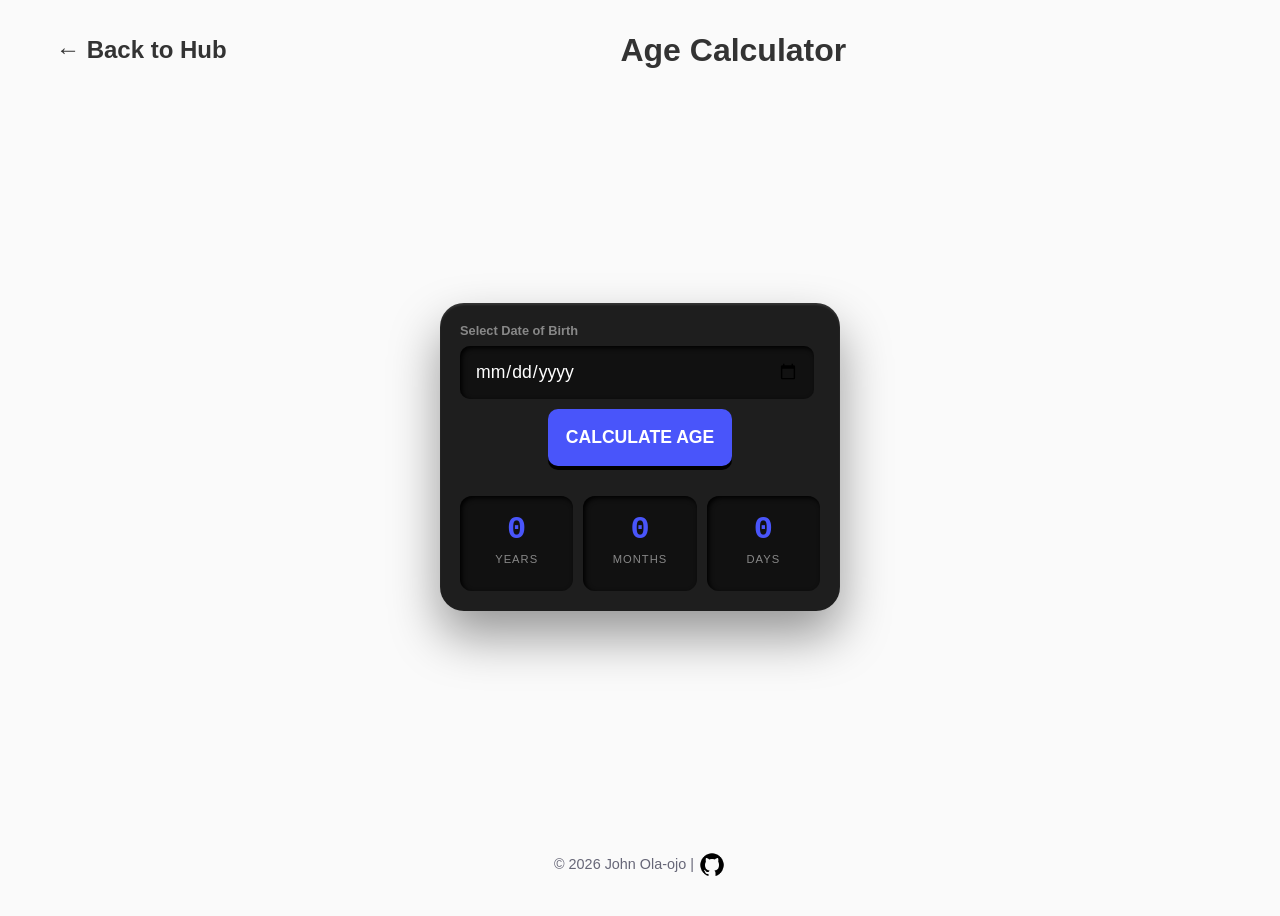
==== projects/calculators/age.html @ 89c8439b "Completed the calculator section" ====
<!DOCTYPE html>
<html lang="en">
  <head>
    <meta charset="UTF-8" />
    <meta name="viewport" content="width=device-width, initial-scale=1.0" />
    <link
      rel="apple-touch-icon"
      sizes="180x180"
      href="../../assets/icons/apple-touch-icon.png"
    />
    <link
      rel="icon"
      type="image/png"
      sizes="32x32"
      href="../../assets/icons/favicon-32x32.png"
    />
    <link
      rel="icon"
      type="image/png"
      sizes="16x16"
      href="../../assets/icons/favicon-16x16.png"
    />
    <link rel="manifest" href="/site.webmanifest" />
    <title>Age Calculator | Time Tool</title>
    <link rel="stylesheet" href="../../CSS/calc-style.css" />
  </head>
  <body>
    <header class="calc-header">
      <a href="hub.html" class="back-link">← Back to Hub</a>
      <h1>Age Calculator</h1>
    </header>

    <main class="calc-container">
      <div class="calculator-box age-box">
        <div class="input-group">
          <label>Select Date of Birth</label>
          <input type="date" id="dob-input" />
        </div>

        <button class="btn-main-action" onclick="calculateAge()">
          CALCULATE AGE
        </button>

        <div class="age-result-area">
          <div class="age-unit">
            <span id="years-res">0</span>
            <p>Years</p>
          </div>
          <div class="age-unit">
            <span id="months-res">0</span>
            <p>Months</p>
          </div>
          <div class="age-unit">
            <span id="days-res">0</span>
            <p>Days</p>
          </div>
        </div>
      </div>
    </main>

    <footer>
      <p>
        © 2026 John Ola-ojo |
        <a
          href="https://github.com/johnolaojo4/Interactive-Portfolio-Hub.git"
          target="_blank"
          class="github-link"
          ><img src="/assets/icons/github.png" alt="View on GitHub"
        /></a>
      </p>
    </footer>
    <script src="../../JS/script.js"></script>
    <script src="../../JS/age-script.js"></script>
  </body>
</html>
---- CSS/calc-style.css ----
:root {
  --primary-blue: #4955fa;
  --calc-bg: #1e1e1e;
  --screen-bg: #0d0d0d;
  --btn-gray: #333333;
  --btn-hover: #444444;
}

body {
  background-color: #fafafa;
  font-family: "Inter", sans-serif;
  display: flex;
  flex-direction: column;
  min-height: 100dvh;
}

.calc-header {
  display: flex;
  align-items: center;
  padding: 20px 40px;
  width: 100%;
  box-sizing: border-box;
}

.calc-header h1 {
  flex: 1;
  text-align: center;
  margin: 0;
  font-size: 2rem;
  color: #333;
}

.calc-header a {
  text-decoration: none;
  color: #333;
  font-weight: 600;
  font-size: 1.5rem;
  padding: 8px;
  transition: background-color 0.2s ease;
}

.calc-header a:hover {
  background-color: #e5e5e5;
}

.calc-container {
  flex: 1;
  display: flex;
  justify-content: center;
  align-items: center;
  padding: 20px;
}

.calculator-box {
  width: 100%; 
  max-width: 360px; 
  background: var(--calc-bg);
  padding: 20px;
  border-radius: 24px;
  box-shadow: 0 25px 50px rgba(0, 0, 0, 0.4),
    inset 0 2px 2px rgba(255, 255, 255, 0.1);
}

/* The Digital Screen */
.calc-display {
  background: var(--screen-bg);
  padding: 20px;
  text-align: right;
  border-radius: 12px;
  margin-bottom: 25px;
  box-shadow: inset 0 4px 10px rgba(0, 0, 0, 0.5);
  border: 1px solid #333;
}

#previous-op {
  color: #667;
  font-size: 0.9rem;
  height: 1.2rem;
  margin-bottom: 5px;
  font-family: "Courier New", monospace;
}

#result {
  width: 100%;
  background: none;
  border: none;
  color: #00ff88;
  font-size: 2.2rem;
  text-align: right;
  outline: none;
  font-family: "Courier New", monospace;
}

/* Button Layout */
.calc-buttons {
  display: grid;
  grid-template-columns: repeat(4, 1fr);
  gap: 12px;
}

button {
  padding: 18px 0;
  border-radius: 10px;
  border: none;
  background: var(--btn-gray);
  color: white;
  font-size: 1.1rem;
  font-weight: 600;
  cursor: pointer;
  transition: all 0.2s ease;
  box-shadow: 0 4px #000;
}

button:hover {
  background: var(--btn-hover);
  transform: translateY(1px);
  box-shadow: 0 3px #000;
}

button:active {
  transform: translateY(4px);
  box-shadow: 0 0 #000;
}

.btn-op {
  color: var(--primary-blue);
  background: #2a2a2a;
}

.btn-sci {
  background: #252525;
  font-size: 0.85rem;
  color: #999;
  text-transform: uppercase;
}

.btn-util {
  background: #c0392b;
}

.btn-equal {
  background: var(--primary-blue);
  grid-row: span 2;
  height: 100%;
}

.span-two {
  grid-column: span 2;
}

footer {
  justify-content: center;
  display: flex;
  text-align: center;
  padding: 15px 0;
  font-size: 0.9rem;
  color: #667;
}

footer p a {
  text-decoration: none;
  color: #667;
}

/* GitHub Icon Link */
.github-link img {
  width: 28px;
  height: 28px;
  vertical-align: middle;
  transition: transform 0.2s ease;
}

.github-link img:hover {
  transform: scale(1.2);
}

/* BMI Calculator Styling */
.bmi-box {
  display: flex;
  flex-direction: column;
  gap: 20px;
}

.input-group {
  text-align: left;
}

.input-group label {
  display: block;
  color: #888;
  margin-bottom: 8px;
  font-size: 0.8rem;
  font-weight: bold;
}

.input-group input {
  width: 90%;
  padding: 15px;
  border-radius: 10px;
  border: none;
  background: #111;
  color: var(--primary-blue);
  font-size: 1.1rem;
  outline: none;
  box-shadow: inset 2px 2px 5px #000;
}

.btn-main-action {
  background: var(--primary-blue);
  color: white;
  padding: 18px;
  border-radius: 10px;
  font-weight: bold;
  cursor: pointer;
  box-shadow: 0 4px #000;
}

.bmi-result-area {
  margin-top: 10px;
  padding: 20px;
  background: #111;
  border-radius: 12px;
  text-align: center;
}

#bmi-score {
  font-size: 3rem;
  color: var(--primary-blue);
  font-weight: 900;
}

/* BMI Calculator Styling End*/

/* Age Calculator Styling */
.age-box {
  text-align: center;
}

.age-result-area {
  display: flex;
  justify-content: space-between;
  margin-top: 30px;
  gap: 10px;
}

.age-unit {
  background: #111;
  flex: 1;
  padding: 15px 5px;
  border-radius: 12px;
  box-shadow: inset 2px 2px 5px #000;
  transition: transform 0.3s ease;
}

.age-unit:hover {
  transform: scale(1.05);
}

.age-unit span {
  display: block;
  font-size: 2rem;
  font-weight: 900;
  color: var(--primary-blue);
  font-family: "Courier New", monospace;
}

.age-unit p {
  font-size: 0.7rem;
  color: #888;
  text-transform: uppercase;
  margin-top: 5px;
  letter-spacing: 1px;
}

#dob-input {
  width: 90%;
  padding: 15px;
  border-radius: 10px;
  border: none;
  background: #111;
  color: #fff;
  font-family: "Inter", sans-serif;
  outline: none;
  margin-bottom: 10px;
  cursor: pointer;
}

#dob-input::-webkit-calendar-picker-indicator {
  filter: invert(34%) sepia(90%) border-radius(50%) saturate(4000%)
    hue-rotate(230deg);
}
/* Age Calculator Styling End*/

@media (max-width: 480px) {
  .calc-header {
    padding: 10px 20px;
  }
  .calc-header h1 {
    font-size: 1.5rem;
  }
  .calculator-box {
    padding: 15px;
    border-radius: 15px;
  }
  #result {
    font-size: 1.8rem;
  }
}
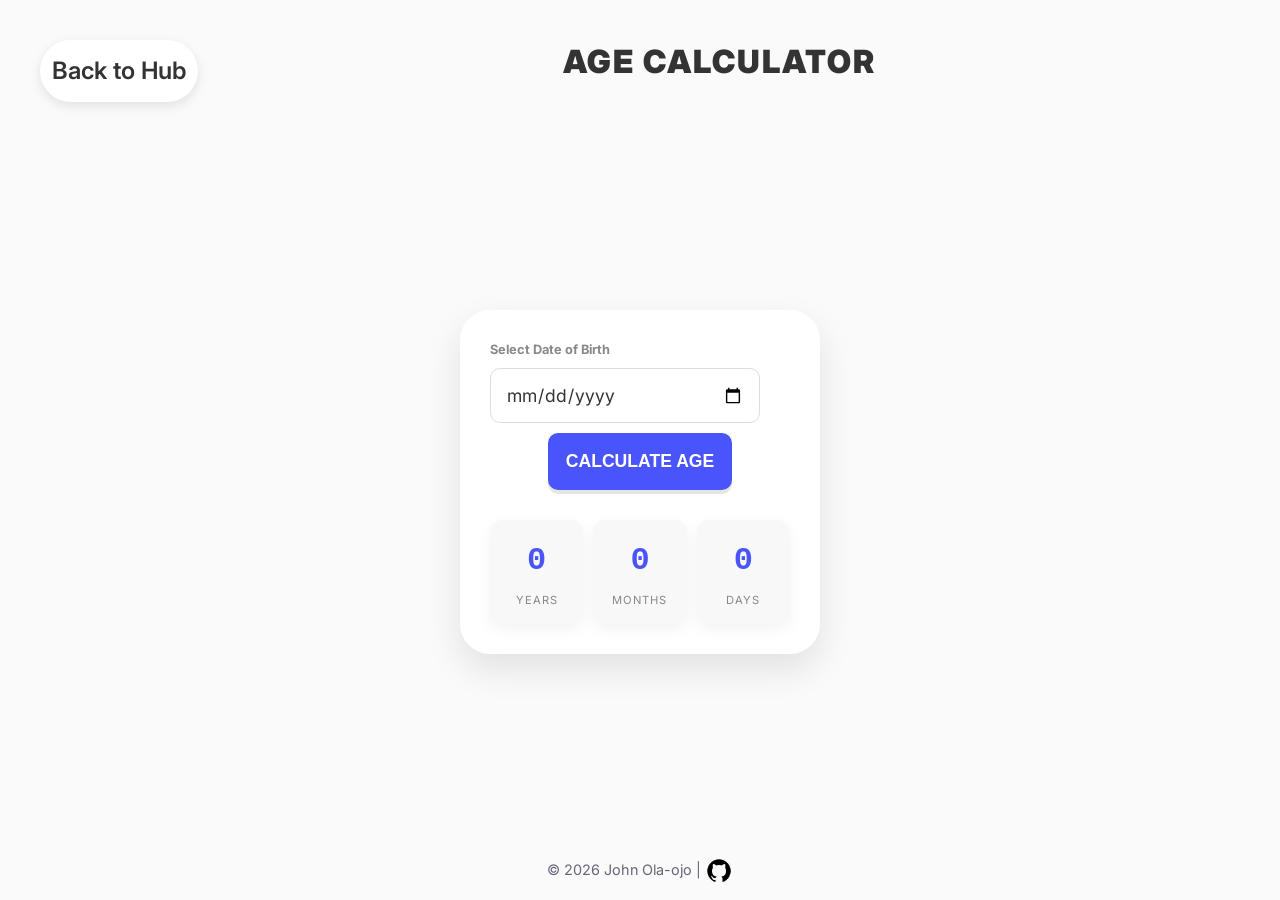
==== commit 2b26e824: "Final technical polish: Fixed pathing, history sync, and hub style updated" ====
--- a/projects/calculators/age.html
+++ b/projects/calculators/age.html
@@ -1,4 +1,4 @@
-<!DOCTYPE html>
+<!doctype html>
 <html lang="en">
   <head>
     <meta charset="UTF-8" />
@@ -22,11 +22,12 @@
     />
     <link rel="manifest" href="/site.webmanifest" />
     <title>Age Calculator | Time Tool</title>
+    <link rel="stylesheet" href="../../CSS/main.css" />
     <link rel="stylesheet" href="../../CSS/calc-style.css" />
   </head>
   <body>
     <header class="calc-header">
-      <a href="hub.html" class="back-link">← Back to Hub</a>
+      <a href="hub.html" class="back-link hub-back-link">Back to Hub</a>
       <h1>Age Calculator</h1>
     </header>
 
@@ -69,6 +70,7 @@
         /></a>
       </p>
     </footer>
+    <script src="../../JS/main.js"></script>
     <script src="../../JS/script.js"></script>
     <script src="../../JS/age-script.js"></script>
   </body>
--- a/CSS/main.css
+++ b/CSS/main.css
@@ -0,0 +1,616 @@
+@import url("https://fonts.googleapis.com/css2?family=Inter:wght@400;700;900&display=swap");
+
+html {
+  scroll-behavior: smooth;
+  scroll-padding-top: 80px;
+}
+
+:root {
+  --primary-blue: #4955fa;
+  --primary-yellow: #facd49;
+  --text-dark: #111;
+  --text-gray: #333;
+  --bg-light: #fafafa;
+  --white: #ffffff;
+}
+
+/* --- RESET --- */
+* {
+  margin: 0;
+  padding: 0;
+  box-sizing: border-box;
+}
+
+body {
+  font-family: "Inter", sans-serif;
+  background-color: var(--bg-light);
+  color: var(--text-dark);
+  line-height: 1.6;
+}
+
+/* --- NAVBAR --- */
+.navbar {
+  max-width: 100%;
+  position: sticky;
+  top: 0;
+  z-index: 1000;
+  background: var(--white);
+  box-shadow: 0 2px 10px rgba(0, 0, 0, 0.05);
+}
+
+.nav-container {
+  display: flex;
+  justify-content: space-between;
+  align-items: center;
+  padding: 10px 5%;
+}
+
+.brand {
+  display: flex;
+  align-items: center;
+}
+
+.avatar {
+  border-radius: 50%;
+  width: 50px;
+  height: 50px;
+  object-fit: cover;
+}
+
+.name {
+  padding-left: 10px;
+  font-size: 1.1rem;
+  font-weight: 700;
+  letter-spacing: 1px;
+}
+
+.nav-links {
+  display: flex;
+  list-style: none;
+}
+
+.nav-links li {
+  margin-left: 25px;
+}
+
+.nav-links li a {
+  text-decoration: none;
+  color: var(--text-dark);
+  font-size: 0.9rem;
+  font-weight: 700;
+  transition: color 0.3s ease;
+}
+
+.nav-links li a:hover {
+  color: var(--primary-blue);
+}
+
+.nav-links li a.active {
+  color: var(--primary-blue);
+}
+
+.nav-links li:last-child a,
+.nav-links li:last-child a.active {
+  background-color: var(--text-dark);
+  color: var(--white);
+  padding: 10px 20px;
+  border-radius: 5px;
+  transition: background-color 0.3s ease;
+  box-shadow: 0 4px 6px rgba(0, 0, 0, 0.1);
+}
+
+.nav-links li:last-child a:hover {
+  background-color: var(--primary-blue);
+}
+
+/* --- HERO SECTION  --- */
+.hero {
+  height: 100vh;
+  display: flex;
+  justify-content: center;
+  align-items: center;
+  text-align: center;
+  background-image: url("../assets/images/Hero-Bg.jpg");
+  padding: 0 10%;
+}
+
+h1 {
+  font-size: clamp(2rem, 8vw, 4.5rem);
+  font-weight: 900;
+  letter-spacing: 2px;
+  margin-bottom: 1.5rem;
+  text-transform: uppercase;
+}
+
+.hero-desc {
+  font-size: 1.2rem;
+  color: var(--text-gray);
+  max-width: 800px;
+  margin: 0 auto 3rem auto;
+}
+
+.btn-main {
+  display: inline-block;
+  padding: 20px 80px;
+  background-color: var(--primary-yellow);
+  color: var(--text-dark);
+  text-decoration: none;
+  font-weight: 900;
+  font-size: 1.1rem;
+  border-radius: 5px;
+  box-shadow: 0 5px 15px rgba(0, 0, 0, 0.1);
+  transition:
+    transform 0.2s,
+    background-color 0.2s;
+  border: none;
+  cursor: pointer;
+}
+
+.btn-main:hover {
+  transform: translateY(-3px);
+  background-color: #f1c40f;
+}
+
+.btn {
+  display: inline-block;
+  padding: 15px 30px;
+  background-color: var(--primary-yellow);
+  color: var(--text-dark);
+  text-decoration: none;
+  font-weight: 700;
+  border-radius: 5px;
+  box-shadow: 0 5px 15px rgba(0, 0, 0, 0.1);
+  transition:
+    transform 0.2s,
+    background-color 0.2s;
+  margin-top: 15px;
+}
+
+.btn:hover {
+  transform: translateY(-3px);
+  background-color: #f1c40f;
+}
+
+.back-link {
+  text-decoration: none;
+  color: var(--primary-blue);
+  font-weight: 700;
+  transition: color 0.3s ease;
+  display: inline-flex;
+  align-items: center;
+  gap: 10px;
+  margin-top: 20px;
+  font-size: 1.1rem;
+  cursor: pointer;
+  text-align: center;
+}
+
+.back-link:hover {
+  color: var(--primary-yellow);
+}
+
+/* --- ABOUT SECTION  --- */
+.about-section {
+  padding: 100px 5%;
+  background-color: #f0f0f0;
+  display: flex;
+  justify-content: center;
+}
+
+.intro-card {
+  background: var(--white);
+  padding: 60px;
+  border-radius: 40px;
+  max-width: 900px;
+  box-shadow: 0 20px 40px rgba(0, 0, 0, 0.05);
+}
+
+.intro-header {
+  display: flex;
+  align-items: center;
+  gap: 12px;
+  margin-bottom: 25px;
+}
+
+.emoji {
+  font-size: 1.5rem;
+}
+.greeting {
+  font-weight: 700;
+  color: var(--text-gray);
+}
+
+.intro-text {
+  font-size: clamp(1.5rem, 5vw, 2.8rem);
+  line-height: 1.2;
+  margin-bottom: 35px;
+  font-weight: 800;
+}
+
+.intro-buttons {
+  display: flex;
+  gap: 15px;
+  flex-wrap: wrap;
+}
+
+.btn-dark {
+  background: #111;
+  color: var(--white);
+  padding: 18px 35px;
+  border-radius: 50px;
+  border: none;
+  cursor: pointer;
+  font-weight: 700;
+  transition: 0.3s;
+}
+
+.btn-outline {
+  border: 1px solid #ddd;
+  background: transparent;
+  padding: 18px 30px;
+  border-radius: 50px;
+  text-decoration: none;
+  color: var(--text-dark);
+  font-weight: 700;
+  transition: 0.3s;
+  display: inline-flex;
+  align-items: center;
+  gap: 10px;
+}
+
+.btn-outline:hover {
+  background: #f9f9f9;
+}
+
+.btn-outline img {
+  width: 24px;
+  height: 24px;
+}
+
+/* --- SOCIAL SIDEBAR --- */
+.social-sidebar {
+  position: fixed;
+  left: 0;
+  top: 50%;
+  transform: translateY(-50%);
+  background: var(--white);
+  padding: 12px;
+  display: flex;
+  flex-direction: column;
+  gap: 20px;
+  box-shadow: 4px 0 15px rgba(0, 0, 0, 0.05);
+  z-index: 100;
+  border-radius: 0 8px 8px 0;
+}
+
+.social-sidebar img {
+  width: 24px;
+  height: 24px;
+  transition: transform 0.3s ease;
+}
+
+.social-sidebar a:hover img {
+  transform: scale(1.2);
+}
+
+/* --- PROJECTS --- */
+.project-grid {
+  display: flex;
+  flex-wrap: wrap;
+  justify-content: space-evenly;
+  gap: 30px;
+  align-items: center;
+  padding: 80px 5%;
+  width: 100%;
+}
+
+.project-section {
+  width: 100%;
+  padding: 30px;
+}
+
+.project-section h2 {
+  text-align: center;
+  font-size: 36px;
+}
+
+.project-card {
+  background: var(--white);
+  padding: 40px;
+  border-radius: 12px;
+  box-shadow: 0 10px 30px rgba(0, 0, 0, 0.05);
+  align-content: center;
+  transition:
+    transform 0.3s ease,
+    border 0.3s ease;
+  border: 1px solid transparent;
+}
+
+.project-card:hover {
+  transform: translateY(-10px);
+  border-color: var(--primary-blue);
+}
+
+/* --- SKILLS SECTION --- */
+.skills-container {
+  display: grid;
+  grid-template-columns: repeat(auto-fill, minmax(160px, 1fr));
+  gap: 30px;
+  padding: 60px 5%;
+  max-width: 1200px;
+  margin: 0 auto;
+}
+
+#skills h2 {
+  font-size: 36px;
+  text-align: center;
+  margin-bottom: 40px;
+}
+
+.skill-card {
+  background: var(--white);
+  padding: 30px 20px;
+  border-radius: 12px;
+  box-shadow: 0 10px 30px rgba(0, 0, 0, 0.05);
+  text-align: center;
+  transition:
+    opacity 0.5s ease-out,
+    transform 0.5s ease-out,
+    border-color 0.3s ease,
+    box-shadow 0.3s ease;
+  border: 1px solid transparent;
+  display: flex;
+  flex-direction: column;
+  align-items: center;
+  gap: 15px;
+  height: 100%;
+  animation: appear linear both;
+  animation-timeline: view();
+  animation-range: entry 25% cover 50%;
+}
+
+.skill-card:hover {
+  transform: translateY(-10px);
+  border-color: var(--primary-blue);
+  box-shadow: 0 15px 35px rgba(0, 0, 0, 0.1);
+}
+
+.skill-card img {
+  width: 60px;
+  height: 60px;
+  object-fit: contain;
+}
+
+.skill-card h3 {
+  font-size: 1.1rem;
+  font-weight: 700;
+}
+
+@keyframes appear {
+  from {
+    opacity: 0;
+    transform: translateY(100px) scale(0.9);
+  }
+  to {
+    opacity: 1;
+    transform: translateY(0) scale(1);
+  }
+}
+
+/* --- CONTACT SECTION --- */
+.contact-section {
+  background-color: #22252c;
+  padding: 100px 20px;
+  color: white;
+  width: 100%;
+  text-align: center;
+}
+
+.contact-header .sub-title {
+  color: #43b97f;
+  text-transform: uppercase;
+  font-size: 0.85rem;
+  font-weight: 800;
+  letter-spacing: 2px;
+  display: block;
+}
+
+.contact-header h2 {
+  font-size: 2.8rem;
+  margin: 15px 0 50px;
+  font-weight: 700;
+}
+
+.contact-form {
+  max-width: 700px;
+  margin: 0 auto;
+  width: 100%;
+}
+
+/* Side-by-side layout logic */
+.input-row {
+  display: flex;
+  gap: 20px;
+  margin-bottom: 25px;
+  width: 100%;
+}
+
+.form-group {
+  flex: 1;
+}
+
+/* Muted input styling */
+.contact-form input,
+.contact-form textarea {
+  width: 100%;
+  background-color: #2b2e36;
+  border: 1px solid rgba(255, 255, 255, 0.05);
+  border-radius: 10px;
+  padding: 22px;
+  color: white;
+  font-size: 1rem;
+  outline: none;
+  transition: border-color 0.3s ease;
+}
+
+.contact-form input:focus,
+.contact-form textarea:focus {
+  border-color: #43b97f;
+}
+
+/* Centered Teal Button */
+.btn-send {
+  background-color: #43b97f;
+  color: white;
+  border: none;
+  border-radius: 8px;
+  padding: 18px 50px;
+  font-size: 1.1rem;
+  font-weight: 700;
+  cursor: pointer;
+  transition:
+    transform 0.2s,
+    background 0.3s;
+  margin-top: 30px;
+}
+
+.btn-send:hover {
+  background-color: #38a370;
+  transform: translateY(-2px);
+}
+
+/* Mobile Responsiveness */
+@media (max-width: 768px) {
+  .input-row {
+    flex-direction: column;
+    gap: 15px;
+  }
+}
+
+/* --- BACK TO TOP BUTTON --- */
+.back-to-top {
+  position: fixed;
+  bottom: 30px;
+  right: 30px;
+  background-color: var(--primary-blue);
+  color: var(--white);
+  border: none;
+  border-radius: 50%;
+  width: 50px;
+  height: 50px;
+  font-size: 1.5rem;
+  cursor: pointer;
+  box-shadow: 0 4px 10px rgba(0, 0, 0, 0.2);
+  opacity: 0;
+  visibility: hidden;
+  transition:
+    opacity 0.3s,
+    visibility 0.3s,
+    transform 0.3s;
+  z-index: 999;
+}
+
+.back-to-top.show {
+  opacity: 1;
+  visibility: visible;
+}
+
+.back-to-top:hover {
+  transform: translateY(-5px);
+}
+
+/* --- FOOTER --- */
+footer {
+  justify-content: center;
+  display: flex;
+  text-align: center;
+  padding: 15px 0;
+  font-size: 0.9rem;
+  color: #667;
+}
+
+footer p a {
+  text-decoration: none;
+  color: #667;
+}
+
+.github-link img {
+  width: 25px;
+  height: 25px;
+  vertical-align: middle;
+  transition: transform 0.2s ease;
+  text-align: center;
+}
+
+.github-link img:hover {
+  transform: scale(1.2);
+}
+
+/* --- RECREATIONAL HUB --- */
+.hub-page {
+  background-color: #f5f5f5;
+  min-height: 100vh;
+}
+
+.hub-header {
+  text-align: center;
+  padding: 30px 0;
+}
+
+.hub-title {
+  font-size: 3rem;
+  margin-top: 20px;
+  font-weight: 900;
+  letter-spacing: 2px;
+}
+
+.hub-main-container {
+  max-width: 900px;
+  margin: 0 auto;
+  padding-bottom: 80px;
+}
+
+.hub-back-link {
+  background-color: var(--white);
+  padding: 12px 30px;
+  border-radius: 50px;
+  box-shadow: 0 4px 12px rgba(0, 0, 0, 0.1);
+  color: var(--text-dark);
+  transition:
+    transform 0.2s ease,
+    box-shadow 0.2s ease;
+}
+
+.hub-back-link:hover {
+  transform: translateY(-3px);
+  box-shadow: 0 8px 20px rgba(0, 0, 0, 0.15);
+  color: var(--primary-blue);
+}
+
+.hub-launch-btn {
+  margin-top: 20px;
+  padding: 15px 40px;
+}
+
+.hub-main-container .project-card {
+  transition:
+    transform 0.4s cubic-bezier(0.175, 0.885, 0.32, 1.275),
+    box-shadow 0.3s ease;
+}
+
+.hub-main-container .project-card:hover {
+  transform: translateY(-15px) scale(1.03);
+  box-shadow: 0 30px 60px rgba(73, 85, 250, 0.15);
+  border-color: var(--primary-blue);
+}
+
+/* --- RESPONSIVENESS --- */
+@media (max-width: 768px) {
+  .intro-card {
+    padding: 30px;
+    border-radius: 20px;
+  }
+  .social-sidebar {
+    display: none;
+  }
+}
--- a/CSS/calc-style.css
+++ b/CSS/calc-style.css
@@ -1,9 +1,10 @@
 :root {
   --primary-blue: #4955fa;
-  --calc-bg: #1e1e1e;
-  --screen-bg: #0d0d0d;
-  --btn-gray: #333333;
-  --btn-hover: #444444;
+  --calc-bg: #ffffff;
+  --screen-bg: #f4f4f4;
+  --btn-gray: #e0e0e0;
+  --btn-hover: #d0d0d0;
+  --text-main: #333333;
 }
 
 body {
@@ -17,6 +18,7 @@
 .calc-header {
   display: flex;
   align-items: center;
+  justify-content: space-between;
   padding: 20px 40px;
   width: 100%;
   box-sizing: border-box;
@@ -35,7 +37,8 @@
   color: #333;
   font-weight: 600;
   font-size: 1.5rem;
-  padding: 8px;
+  align-items: center;
+  padding: 12px;
   transition: background-color 0.2s ease;
 }
 
@@ -52,13 +55,12 @@
 }
 
 .calculator-box {
-  width: 100%; 
-  max-width: 360px; 
+  width: 100%;
+  max-width: 360px;
   background: var(--calc-bg);
-  padding: 20px;
-  border-radius: 24px;
-  box-shadow: 0 25px 50px rgba(0, 0, 0, 0.4),
-    inset 0 2px 2px rgba(255, 255, 255, 0.1);
+  padding: 30px;
+  border-radius: 30px;
+  box-shadow: 0 15px 35px rgba(0, 0, 0, 0.1);
 }
 
 /* The Digital Screen */
@@ -68,8 +70,8 @@
   text-align: right;
   border-radius: 12px;
   margin-bottom: 25px;
-  box-shadow: inset 0 4px 10px rgba(0, 0, 0, 0.5);
-  border: 1px solid #333;
+  box-shadow: inset 0 2px 5px rgba(0, 0, 0, 0.05);
+  border: 1px solid #ddd;
 }
 
 #previous-op {
@@ -84,7 +86,7 @@
   width: 100%;
   background: none;
   border: none;
-  color: #00ff88;
+  color: var(--text-main);
   font-size: 2.2rem;
   text-align: right;
   outline: none;
@@ -103,18 +105,18 @@
   border-radius: 10px;
   border: none;
   background: var(--btn-gray);
-  color: white;
+  color: var(--text-main);
   font-size: 1.1rem;
   font-weight: 600;
   cursor: pointer;
   transition: all 0.2s ease;
-  box-shadow: 0 4px #000;
+  box-shadow: 0 4px #bbb;
 }
 
 button:hover {
   background: var(--btn-hover);
   transform: translateY(1px);
-  box-shadow: 0 3px #000;
+  box-shadow: 0 3px #bbb;
 }
 
 button:active {
@@ -124,13 +126,13 @@
 
 .btn-op {
   color: var(--primary-blue);
-  background: #2a2a2a;
+  background: #f0f0f0;
 }
 
 .btn-sci {
-  background: #252525;
+  background: #f8f8f8;
   font-size: 0.85rem;
-  color: #999;
+  color: #666;
   text-transform: uppercase;
 }
 
@@ -142,6 +144,7 @@
   background: var(--primary-blue);
   grid-row: span 2;
   height: 100%;
+  color: white;
 }
 
 .span-two {
@@ -197,12 +200,12 @@
   width: 90%;
   padding: 15px;
   border-radius: 10px;
-  border: none;
-  background: #111;
+  border: 1px solid #ddd;
+  background: white;
   color: var(--primary-blue);
   font-size: 1.1rem;
   outline: none;
-  box-shadow: inset 2px 2px 5px #000;
+  box-shadow: none;
 }
 
 .btn-main-action {
@@ -212,13 +215,13 @@
   border-radius: 10px;
   font-weight: bold;
   cursor: pointer;
-  box-shadow: 0 4px #000;
+  box-shadow: 0 4px rgba(0, 0, 0, 0.1);
 }
 
 .bmi-result-area {
   margin-top: 10px;
   padding: 20px;
-  background: #111;
+  background: #f8f8f8;
   border-radius: 12px;
   text-align: center;
 }
@@ -244,11 +247,11 @@
 }
 
 .age-unit {
-  background: #111;
+  background: #f8f8f8;
   flex: 1;
   padding: 15px 5px;
   border-radius: 12px;
-  box-shadow: inset 2px 2px 5px #000;
+  box-shadow: 0 5px 15px rgba(0, 0, 0, 0.05);
   transition: transform 0.3s ease;
 }
 
@@ -276,9 +279,9 @@
   width: 90%;
   padding: 15px;
   border-radius: 10px;
-  border: none;
-  background: #111;
-  color: #fff;
+  border: 1px solid #ddd;
+  background: white;
+  color: #333;
   font-family: "Inter", sans-serif;
   outline: none;
   margin-bottom: 10px;
@@ -290,6 +293,118 @@
     hue-rotate(230deg);
 }
 /* Age Calculator Styling End*/
+
+/* --- Calculator Hub Styles --- */
+.hub-container {
+  max-width: 1000px;
+  margin: 0 auto;
+  display: grid;
+  grid-template-columns: repeat(auto-fit, minmax(280px, 1fr));
+  gap: 30px;
+}
+
+.calc-card {
+  background: var(--calc-bg);
+  padding: 40px;
+  border-radius: 20px;
+  box-shadow: 0 10px 30px rgba(0, 0, 0, 0.05);
+  transition:
+    transform 0.4s cubic-bezier(0.175, 0.885, 0.32, 1.275),
+    box-shadow 0.3s ease;
+  border: 1px solid transparent;
+  text-align: center;
+  display: flex;
+  flex-direction: column;
+  align-items: center;
+}
+
+.calc-card:hover {
+  transform: translateY(-15px) scale(1.03);
+  box-shadow: 0 30px 60px rgba(73, 85, 250, 0.15);
+  border-color: var(--primary-blue);
+}
+
+.calc-card .icon {
+  font-size: 3.5rem;
+  margin-bottom: 20px;
+}
+
+.calc-card h3 {
+  margin-bottom: 15px;
+  color: var(--text-main);
+  font-size: 1.5rem;
+}
+
+.calc-card p {
+  color: #666;
+  margin-bottom: 30px;
+  line-height: 1.6;
+}
+
+.btn-primary {
+  display: inline-block;
+  padding: 15px 40px;
+  background-color: var(--primary-blue);
+  color: white;
+  text-decoration: none;
+  font-weight: 700;
+  border-radius: 50px;
+  box-shadow: 0 5px 15px rgba(0, 0, 0, 0.1);
+  transition:
+    transform 0.2s,
+    background-color 0.2s,
+    box-shadow 0.2s;
+  margin-top: auto;
+}
+
+.btn-primary:hover {
+  transform: translateY(-3px);
+  background-color: #3b46d4;
+  box-shadow: 0 8px 20px rgba(73, 85, 250, 0.3);
+}
+
+/* History Preview Section */
+.history-preview {
+  max-width: 600px;
+  margin: 0 auto 60px;
+  background: white;
+  margin-top: 20px;
+  padding: 30px;
+  border-radius: 20px;
+  box-shadow: 0 10px 30px rgba(0, 0, 0, 0.05);
+}
+
+.history-preview h3 {
+  text-align: center;
+  margin-bottom: 20px;
+  color: var(--text-main);
+}
+
+#global-history-list {
+  list-style: none;
+  padding: 0;
+}
+
+#global-history-list li {
+  padding: 12px;
+  border-bottom: 1px solid #eee;
+  font-family: "Courier New", monospace;
+  color: #555;
+  display: flex;
+  justify-content: space-between;
+}
+
+#global-history-list li:last-child {
+  border-bottom: none;
+}
+
+.empty-msg {
+  text-align: center;
+  color: #999;
+  font-style: italic;
+  display: block;
+  width: 100%;
+}
 
 @media (max-width: 480px) {
   .calc-header {
